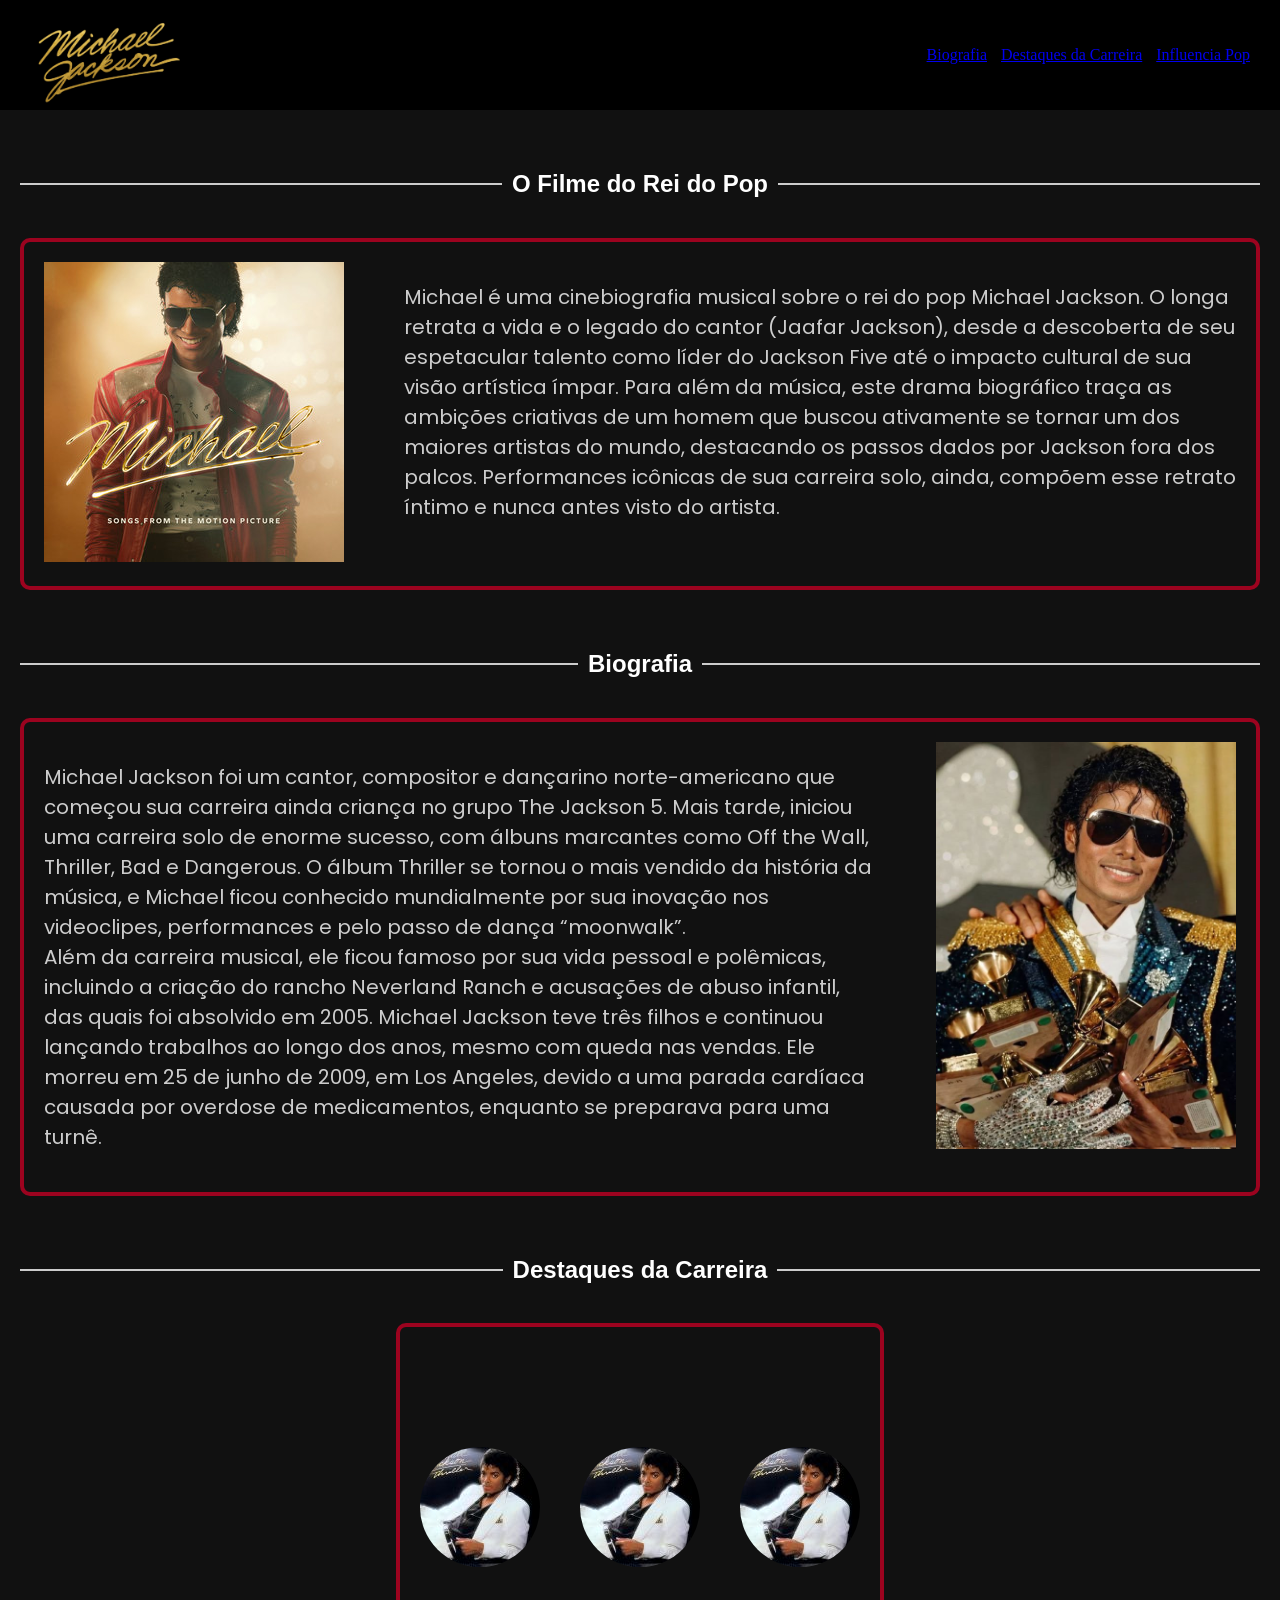
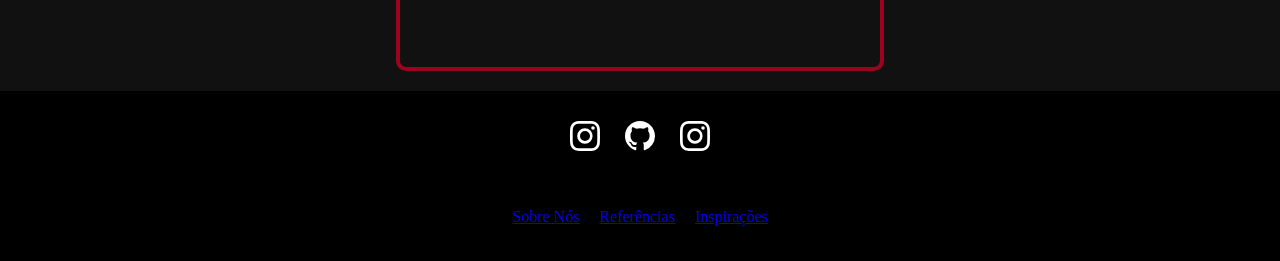
==== index.html @ e489af59 "fix pages" ====
<!DOCTYPE html>
<html lang="pt-BR">

<head>
    <meta charset="UTF-8">
    <meta name="viewport" content="width=device-width, initial-scale=1.0">
    <link rel="stylesheet" href="index.css">
    <title>Document</title>
</head>

<body>

    <header>
        <!-- Logo da página -->
        <div class="logoHeader">
            <img src="img/mjLogo.png" alt="" width="150" height="auto">
        </div>

        <div class="containerHeader">

            <button class="containerHamburger" id="hamburger" onclick="navmenu.classList.toggle('active');">
                &#9776;
            </button>

            <!-- Menu de navegação -->
            <nav class="nav-menu" id="navmenu">
                <ul>
                    <li><a href="/pages/biografia/index.html">Biografia</a></li>
                    <li><a href="/pages/destaques/index.html">Destaques da Carreira</a></li>
                    <li><a href="/pages/influencia/index.html">Influencia Pop</a></li>
                </ul>
            </nav>

        </div>
    </header>

    <main>
        <div class="titleMain">
            <div class="containerTitleMain">
                <a class="line"></a>
                <h2>O Filme do Rei do Pop</h2>
                <a class="line"></a>
            </div>
        </div>


        <section class="contentMain">
            <div class="imgContentMain">
                <img src="./img//filmeLogo.jpg" alt="">
            </div>
            <P>Michael é uma cinebiografia musical sobre o rei do pop Michael Jackson. O longa retrata a vida e o legado
                do cantor (Jaafar Jackson), desde a descoberta de seu espetacular talento como líder do Jackson Five até
                o impacto cultural de sua visão artística ímpar. Para além da música, este drama biográfico traça as
                ambições criativas de um homem que buscou ativamente se tornar um dos maiores artistas do mundo,
                destacando os passos dados por Jackson fora dos palcos. Performances icônicas de sua carreira solo,
                ainda, compõem esse retrato íntimo e nunca antes visto do artista.</P>
        </section>

        <div class="titleMain">
            <div class="containerTitleMain">
                <a class="line"></a>
                <h2>Biografia</h2>
                <a class="line"></a>
            </div>
        </div>

        <section class="contentMain">
            <P>Michael Jackson foi um cantor, compositor e dançarino norte-americano que começou sua carreira ainda
                criança no grupo The Jackson 5. Mais tarde, iniciou uma carreira solo de enorme sucesso, com álbuns
                marcantes como Off the Wall, Thriller, Bad e Dangerous. O álbum Thriller se tornou o mais vendido da
                história da música, e Michael ficou conhecido mundialmente por sua inovação nos videoclipes,
                performances e pelo passo de dança “moonwalk”.
                <br />
                Além da carreira musical, ele ficou famoso por sua vida pessoal e polêmicas, incluindo a criação do
                rancho Neverland Ranch e acusações de abuso infantil, das quais foi absolvido em 2005. Michael Jackson
                teve três filhos e continuou lançando trabalhos ao longo dos anos, mesmo com queda nas vendas. Ele
                morreu em 25 de junho de 2009, em Los Angeles, devido a uma parada cardíaca causada por overdose de
                medicamentos, enquanto se preparava para uma turnê.
            </P>
            <div class="imgContentMain">
                <img src="./img/michaelBiografia.jpg" alt="" width="300px" height="auto">
            </div>
        </section>

        <div class="titleMain">
            <div class="containerTitleMain">
                <a class="line"></a>
                <h2>Destaques da Carreira</h2>
                <a class="line"></a>
            </div>
        </div>

        <section class="contentMain">
            <div class="containerDisc">
                <div class="disc" onmouseover="playAudio1(1)" onmouseout="pauseAudio(1)">
                    <audio id="audio1" src="/music/thriller.mp3"></audio>
                </div>

                <div class="disc" onmouseover="playAudio2(2)" onmouseout="pauseAudio(2)">
                    <audio id="audio2" src="/music/billieJean.mp3"></audio>
                </div>


                <div class="disc" onmouseover="playAudio3(3)" onmouseout="pauseAudio(3)">
                    <audio id="audio3" src="/music/beatIt.mp3"></audio>
                </div>

            </div>

            </div>
        </section>
    </main>

    <footer: class="footer">
        <div class="contentFooter">

            <div class="contentFooterptUp">

                <svg xmlns="http://www.w3.org/2000/svg" width="16" height="16" fill="currentColor"
                    class="bi bi-instagram" viewBox="0 0 16 16">
                    <path
                        d="M8 0C5.829 0 5.556.01 4.703.048 3.85.088 3.269.222 2.76.42a3.9 3.9 0 0 0-1.417.923A3.9 3.9 0 0 0 .42 2.76C.222 3.268.087 3.85.048 4.7.01 5.555 0 5.827 0 8.001c0 2.172.01 2.444.048 3.297.04.852.174 1.433.372 1.942.205.526.478.972.923 1.417.444.445.89.719 1.416.923.51.198 1.09.333 1.942.372C5.555 15.99 5.827 16 8 16s2.444-.01 3.298-.048c.851-.04 1.434-.174 1.943-.372a3.9 3.9 0 0 0 1.416-.923c.445-.445.718-.891.923-1.417.197-.509.332-1.09.372-1.942C15.99 10.445 16 10.173 16 8s-.01-2.445-.048-3.299c-.04-.851-.175-1.433-.372-1.941a3.9 3.9 0 0 0-.923-1.417A3.9 3.9 0 0 0 13.24.42c-.51-.198-1.092-.333-1.943-.372C10.443.01 10.172 0 7.998 0zm-.717 1.442h.718c2.136 0 2.389.007 3.232.046.78.035 1.204.166 1.486.275.373.145.64.319.92.599s.453.546.598.92c.11.281.24.705.275 1.485.039.843.047 1.096.047 3.231s-.008 2.389-.047 3.232c-.035.78-.166 1.203-.275 1.485a2.5 2.5 0 0 1-.599.919c-.28.28-.546.453-.92.598-.28.11-.704.24-1.485.276-.843.038-1.096.047-3.232.047s-2.39-.009-3.233-.047c-.78-.036-1.203-.166-1.485-.276a2.5 2.5 0 0 1-.92-.598 2.5 2.5 0 0 1-.6-.92c-.109-.281-.24-.705-.275-1.485-.038-.843-.046-1.096-.046-3.233s.008-2.388.046-3.231c.036-.78.166-1.204.276-1.486.145-.373.319-.64.599-.92s.546-.453.92-.598c.282-.11.705-.24 1.485-.276.738-.034 1.024-.044 2.515-.045zm4.988 1.328a.96.96 0 1 0 0 1.92.96.96 0 0 0 0-1.92m-4.27 1.122a4.109 4.109 0 1 0 0 8.217 4.109 4.109 0 0 0 0-8.217m0 1.441a2.667 2.667 0 1 1 0 5.334 2.667 2.667 0 0 1 0-5.334" />
                </svg>
                <svg xmlns="http://www.w3.org/2000/svg" width="16" height="16" fill="currentColor" class="bi bi-github"
                    viewBox="0 0 16 16">
                    <path
                        d="M8 0C3.58 0 0 3.58 0 8c0 3.54 2.29 6.53 5.47 7.59.4.07.55-.17.55-.38 0-.19-.01-.82-.01-1.49-2.01.37-2.53-.49-2.69-.94-.09-.23-.48-.94-.82-1.13-.28-.15-.68-.52-.01-.53.63-.01 1.08.58 1.23.82.72 1.21 1.87.87 2.33.66.07-.52.28-.87.51-1.07-1.78-.2-3.64-.89-3.64-3.95 0-.87.31-1.59.82-2.15-.08-.2-.36-1.02.08-2.12 0 0 .67-.21 2.2.82.64-.18 1.32-.27 2-.27s1.36.09 2 .27c1.53-1.04 2.2-.82 2.2-.82.44 1.1.16 1.92.08 2.12.51.56.82 1.27.82 2.15 0 3.07-1.87 3.75-3.65 3.95.29.25.54.73.54 1.48 0 1.07-.01 1.93-.01 2.2 0 .21.15.46.55.38A8.01 8.01 0 0 0 16 8c0-4.42-3.58-8-8-8" />
                </svg>
                <svg xmlns="http://www.w3.org/2000/svg" width="16" height="16" fill="currentColor"
                    class="bi bi-instagram" viewBox="0 0 16 16">
                    <path
                        d="M8 0C5.829 0 5.556.01 4.703.048 3.85.088 3.269.222 2.76.42a3.9 3.9 0 0 0-1.417.923A3.9 3.9 0 0 0 .42 2.76C.222 3.268.087 3.85.048 4.7.01 5.555 0 5.827 0 8.001c0 2.172.01 2.444.048 3.297.04.852.174 1.433.372 1.942.205.526.478.972.923 1.417.444.445.89.719 1.416.923.51.198 1.09.333 1.942.372C5.555 15.99 5.827 16 8 16s2.444-.01 3.298-.048c.851-.04 1.434-.174 1.943-.372a3.9 3.9 0 0 0 1.416-.923c.445-.445.718-.891.923-1.417.197-.509.332-1.09.372-1.942C15.99 10.445 16 10.173 16 8s-.01-2.445-.048-3.299c-.04-.851-.175-1.433-.372-1.941a3.9 3.9 0 0 0-.923-1.417A3.9 3.9 0 0 0 13.24.42c-.51-.198-1.092-.333-1.943-.372C10.443.01 10.172 0 7.998 0zm-.717 1.442h.718c2.136 0 2.389.007 3.232.046.78.035 1.204.166 1.486.275.373.145.64.319.92.599s.453.546.598.92c.11.281.24.705.275 1.485.039.843.047 1.096.047 3.231s-.008 2.389-.047 3.232c-.035.78-.166 1.203-.275 1.485a2.5 2.5 0 0 1-.599.919c-.28.28-.546.453-.92.598-.28.11-.704.24-1.485.276-.843.038-1.096.047-3.232.047s-2.39-.009-3.233-.047c-.78-.036-1.203-.166-1.485-.276a2.5 2.5 0 0 1-.92-.598 2.5 2.5 0 0 1-.6-.92c-.109-.281-.24-.705-.275-1.485-.038-.843-.046-1.096-.046-3.233s.008-2.388.046-3.231c.036-.78.166-1.204.276-1.486.145-.373.319-.64.599-.92s.546-.453.92-.598c.282-.11.705-.24 1.485-.276.738-.034 1.024-.044 2.515-.045zm4.988 1.328a.96.96 0 1 0 0 1.92.96.96 0 0 0 0-1.92m-4.27 1.122a4.109 4.109 0 1 0 0 8.217 4.109 4.109 0 0 0 0-8.217m0 1.441a2.667 2.667 0 1 1 0 5.334 2.667 2.667 0 0 1 0-5.334" />
                </svg>

            </div>

            <div class="contentFooterptDown">
                <ul class="contentFooterptDown ul">
                    <li><a href="#">Sobre Nós</a></li>
                    <li><a href="#">Referências</a></li>
                    <li><a href="#">Inspirações</a></li>
                </ul>
            </div>
        </div>
        </footer>

        <script src="script.js"></script>
</body>

</html>
---- index.css ----
@import url("https://fonts.googleapis.com/css2?family=Poppins:wght@300;400;500;600;700&display=swap");

/* Paleta de Cores Geral:
Preto: ##000000 
Branco: #FFFFFF
Dourado Claro: #CVA542
Dourado Escuro: #BD9637
Vermelho: #9C031F

Fonte Bebas Neue - Titulos Mais Impactantes 
.bebas-neue-regular {
  font-family: "Bebas Neue", sans-serif;
  font-weight: 400;
  font-style: normal;
}

Fonte Poppins - Subtítulos e textos menores 
.poppins-regular {
  font-family: "Poppins", sans-serif;
  font-weight: 400;
  font-style: normal;
}
*/

body {
    background: #111;
    height: 100%;
    margin: 0;
    display: flex;
    flex-direction: column;
}

header {
    height: 70px;
    background-color: rgb(0, 0, 0);
    padding: 20px;
    padding-left: 30px;
    display: flex;
    justify-content: space-between;
    align-items: center;
}

.logoHeader {
    width: 90px;
    height: 90px;
}

.containerHeader {
    display: flex;
    flex-flow: column nowrap;
}

.nav-menu {
    display: none;
}

.nav-menu.active {
    display: block;
    background-color: lightgray;
}

.nav-menu ul {
    list-style: none;
    padding: 10px;
}

.containerHamburger {
    cursor: pointer;
    background: none;
    border: none;
    font-size: 25px;
}

main{
    display: flex;
    flex-direction: column;
    align-items: center;
    justify-content: center;
    flex: 1;
    gap: 20px;
    padding: 20px;
}

p{
    font-family: "Poppins", sans-serif;
    font-size: 20px;
    color:#ccc;
}

h3{
    color: white;
}

.titleMain{
    width: 100%;
    margin-top: 20px;
    font-family: "Bebas Neue", sans-serif;
}

.containerTitleMain{
    display: flex;
    flex-direction: row;
    justify-content: center;
    align-items: center;
    gap: 10px;
    color: white;
}

.line{
  flex: 1;
  height: 2px;
  background-color: rgb(204, 204, 204);
}

.contentMain{
    min-height: 300px;
    padding: 20px;
    border:4px solid #9C031F;
    display: flex;
    flex-direction: row;
    gap: 60px;
    border-radius:10px;
    transition:0.3s;
}

.contentMain:hover{
    transform:translateX(10px);
    box-shadow:0 0 15px #9C031F;
}

.imgContentMain{
    width: 350px;
    height: 100%;
}

.containerDisc {
  display: flex;
  gap: 40px;
  justify-content: center;
  margin-top: 100px;
}

.disc {
  width: 120px;
  height: 120px;
  border-radius: 50%;
  background: radial-gradient(circle, #222 30%, #000 70%);
  animation: spin 6s linear infinite;
  display: flex;
  align-items: center;
  justify-content: center;
  color: white;
  cursor: pointer;
  transition: transform 0.3s;
  background-image: url("/img/thrillerDisc.jpg");
}

.disc:hover {
  transform: scale(1.15);
}

.contentAlbum{
    text-align: center;
}

.footer {
    width: auto;
    height: 150px;
    display: flex;
    justify-content: center;
    align-items: center;
    padding: 10px;
    background: black;
}

.contentFooter{
    width: 280px;
    height: 130px;
    display: flex;
    flex-direction: column;
    justify-content: space-between;
}

.contentFooterptUp {
    width: auto;
    height: 50px;
    display: flex;
    flex-direction: row;
    align-items: center;
    justify-content:center;
    gap: 25px;
}
svg{
    width: 30px;
    height: 30px;
    color: white;
}

svg:hover{
    cursor: pointer;
    transform: translateY(-3px);
}

.contentFooterptDown {
    text-align: center;
    width: auto;
    height: auto;
    display: flex;
    justify-content: center;  
    align-items: center; 
}

.contentFooterptDown ul{
    width: auto;
    display: flex;
    list-style: none;
    padding: 7px;
    margin: 0;
    gap: 20px;  
}

.contentFooterptDown li{
    margin-bottom: 8px;
    text-decoration: none; 
    color: #fff;            
}

@media screen and (min-width: 768px) {
    .containerHamburger {
        display: none;
    }

    .nav-menu {
        display: block;
    }

    .nav-menu li {
        display: inline;
        padding-left: 10px;
    }
}

@keyframes spin {
  from { transform: rotate(0deg); }
  to { transform: rotate(360deg); }
}
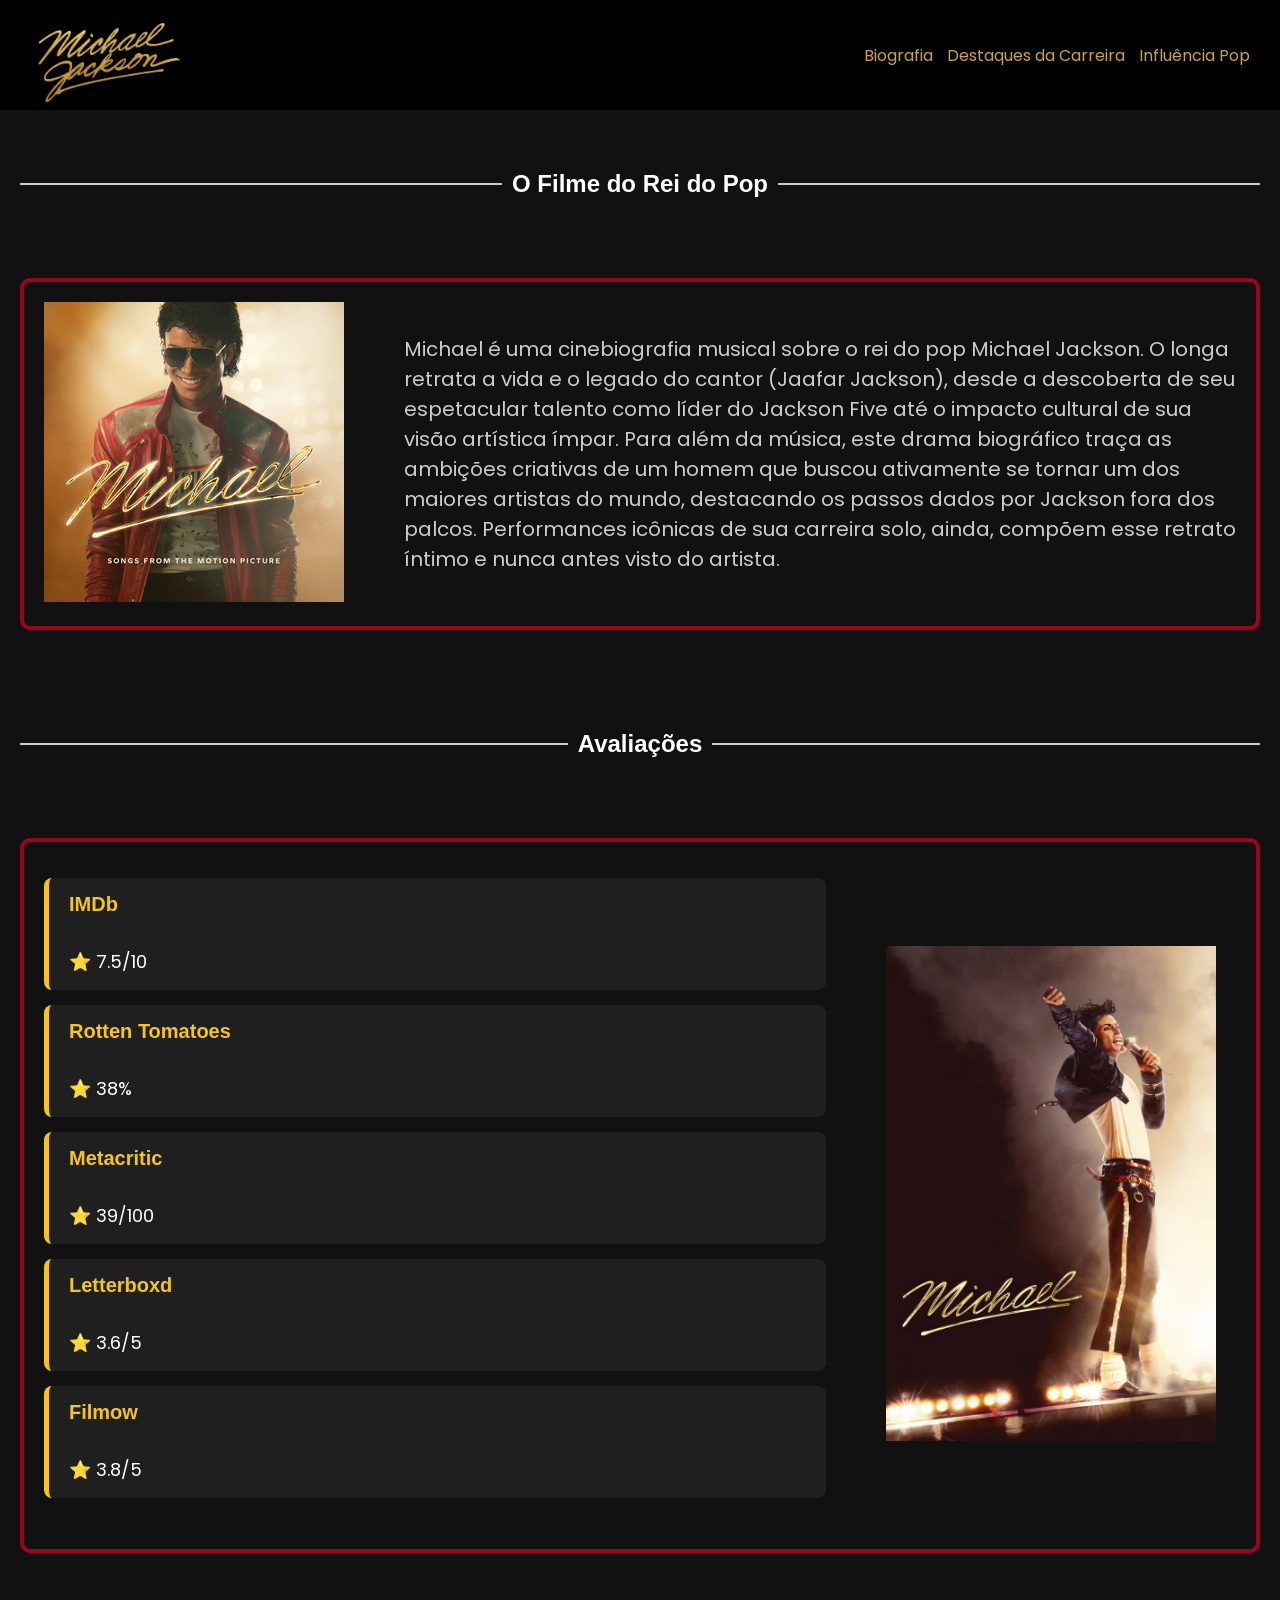
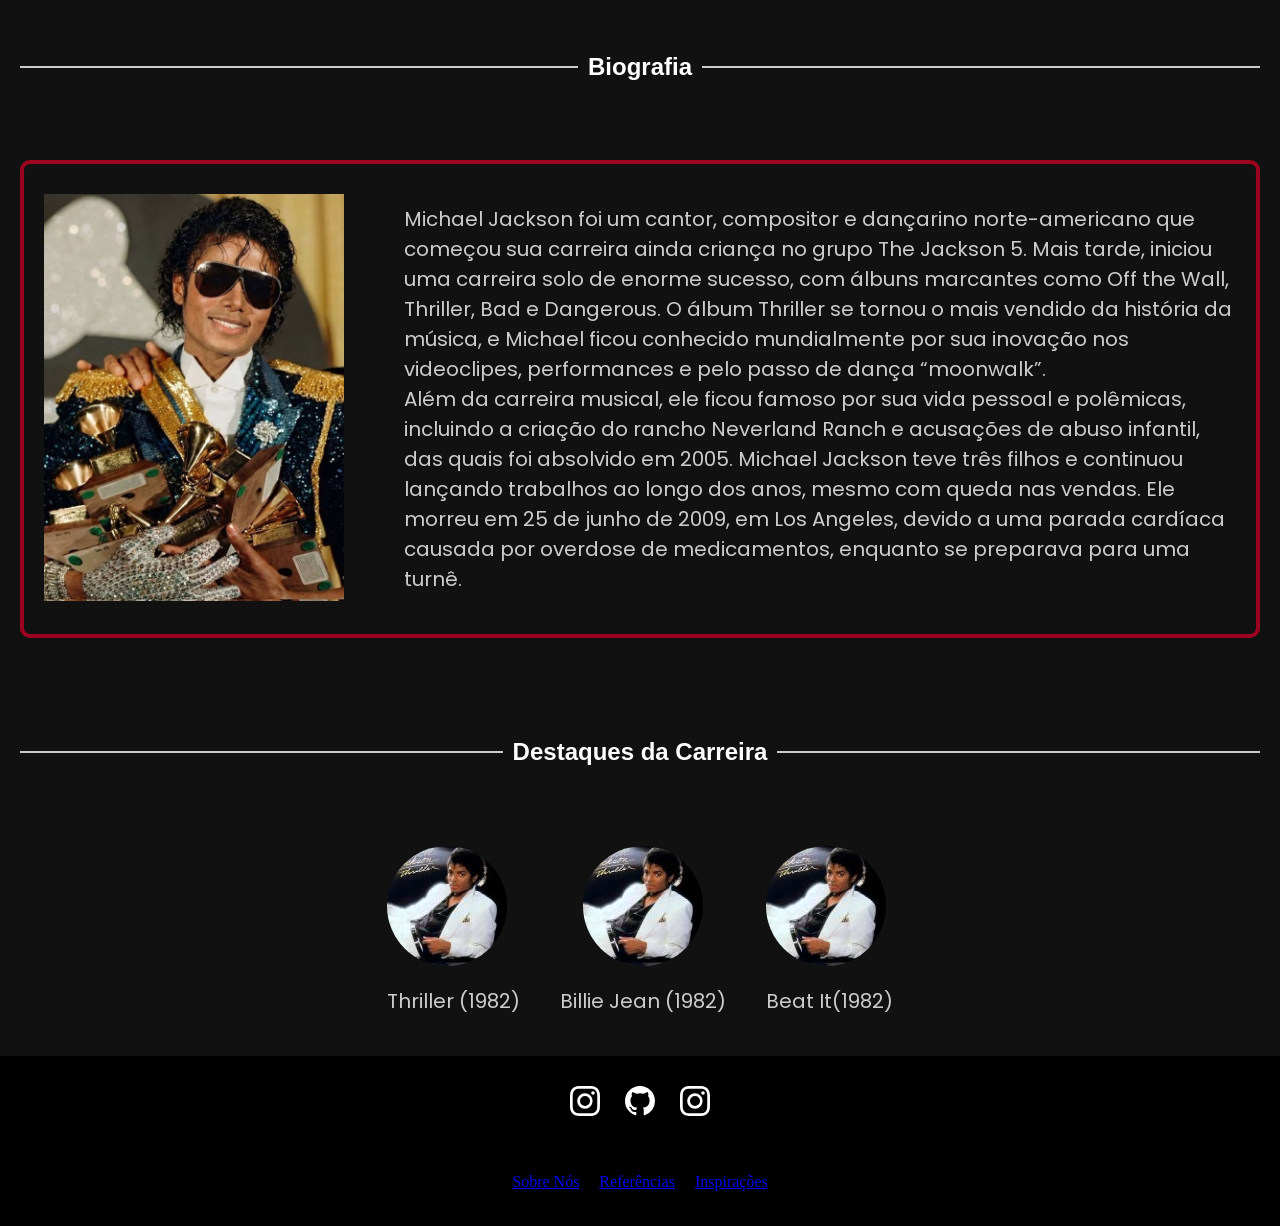
==== commit 7402f126: "Fix all Pages" ====
--- a/index.html
+++ b/index.html
@@ -5,7 +5,7 @@
     <meta charset="UTF-8">
     <meta name="viewport" content="width=device-width, initial-scale=1.0">
     <link rel="stylesheet" href="index.css">
-    <title>Document</title>
+    <title>Home</title>
 </head>
 
 <body>
@@ -13,7 +13,9 @@
     <header>
         <!-- Logo da página -->
         <div class="logoHeader">
-            <img src="img/mjLogo.png" alt="" width="150" height="auto">
+            <a href="/index.html">
+                <img src="img/mjLogo.png" alt="" width="150" height="auto">
+            </a>
         </div>
 
         <div class="containerHeader">
@@ -27,7 +29,7 @@
                 <ul>
                     <li><a href="/pages/biografia/index.html">Biografia</a></li>
                     <li><a href="/pages/destaques/index.html">Destaques da Carreira</a></li>
-                    <li><a href="/pages/influencia/index.html">Influencia Pop</a></li>
+                    <li><a href="/pages/influencia/index.html">Influência Pop</a></li>
                 </ul>
             </nav>
 
@@ -59,12 +61,54 @@
         <div class="titleMain">
             <div class="containerTitleMain">
                 <a class="line"></a>
+                <h2>Avaliações</h2>
+                <a class="line"></a>
+            </div>
+        </div>
+
+
+        <section class="contentMain">
+                <ul class="avalicao">
+                    <li>
+                        <strong>IMDb</strong><br>
+                        ⭐ 7.5/10
+                    </li>
+                    <li>
+                        <strong>Rotten Tomatoes</strong><br>
+                         ⭐ 38%
+                    </li>
+                    <li>
+                        <strong>Metacritic</strong><br>
+                        ⭐ 39/100
+                    </li>
+                    <li>
+                        <strong>Letterboxd</strong><br>
+                        ⭐ 3.6/5
+                    </li>
+                    <li>
+                        <strong>Filmow</strong><br>
+                        ⭐ 3.8/5
+                    </li>
+                </ul>
+
+                
+                <div class="imgContentMain">
+                    <img src="./img/avaliacao.jpg" alt="" width="330">
+                </div>
+        </section>
+
+        <div class="titleMain">
+            <div class="containerTitleMain">
+                <a class="line"></a>
                 <h2>Biografia</h2>
                 <a class="line"></a>
             </div>
         </div>
 
         <section class="contentMain">
+            <div class="imgContentMain">
+                <img src="./img/michaelBiografia.jpg" alt="" width="300px" height="auto">
+            </div>
             <P>Michael Jackson foi um cantor, compositor e dançarino norte-americano que começou sua carreira ainda
                 criança no grupo The Jackson 5. Mais tarde, iniciou uma carreira solo de enorme sucesso, com álbuns
                 marcantes como Off the Wall, Thriller, Bad e Dangerous. O álbum Thriller se tornou o mais vendido da
@@ -77,9 +121,6 @@
                 morreu em 25 de junho de 2009, em Los Angeles, devido a uma parada cardíaca causada por overdose de
                 medicamentos, enquanto se preparava para uma turnê.
             </P>
-            <div class="imgContentMain">
-                <img src="./img/michaelBiografia.jpg" alt="" width="300px" height="auto">
-            </div>
         </section>
 
         <div class="titleMain">
@@ -90,19 +131,28 @@
             </div>
         </div>
 
-        <section class="contentMain">
+        <section>
             <div class="containerDisc">
-                <div class="disc" onmouseover="playAudio1(1)" onmouseout="pauseAudio(1)">
-                    <audio id="audio1" src="/music/thriller.mp3"></audio>
-                </div>
-
-                <div class="disc" onmouseover="playAudio2(2)" onmouseout="pauseAudio(2)">
-                    <audio id="audio2" src="/music/billieJean.mp3"></audio>
-                </div>
-
-
-                <div class="disc" onmouseover="playAudio3(3)" onmouseout="pauseAudio(3)">
-                    <audio id="audio3" src="/music/beatIt.mp3"></audio>
+
+                <div class="cardDis">
+                    <div class="disc" onmouseover="playAudio1(1)" onmouseout="pauseAudio(1)">
+                        <audio id="audio1" src="/music/thriller.mp3"></audio>
+                    </div>
+                    <p>Thriller (1982)</p>
+                </div>
+
+                <div class="cardDisc">
+                    <div class="disc" onmouseover="playAudio2(2)" onmouseout="pauseAudio(2)">
+                        <audio id="audio2" src="/music/billieJean.mp3"></audio>
+                    </div>
+                    <p>Billie Jean (1982)</p>
+                </div>
+
+                <div class="cardDis">
+                    <div class="disc" onmouseover="playAudio3(3)" onmouseout="pauseAudio(3)">
+                        <audio id="audio3" src="/music/beatIt.mp3"></audio>
+                    </div>
+                    <p>Beat It(1982)</p>
                 </div>
 
             </div>
--- a/index.css
+++ b/index.css
@@ -43,6 +43,12 @@
 .logoHeader {
     width: 90px;
     height: 90px;
+    transition:0.3s;
+}
+
+.logoHeader:hover{
+    cursor: pointer;
+    transform:translateX(10px);
 }
 
 .containerHeader {
@@ -51,7 +57,13 @@
 }
 
 .nav-menu {
+    font-family: "Poppins", sans-serif;
     display: none;
+}
+
+.nav-menu ul {
+    list-style: none;
+    padding: 10px;
 }
 
 .nav-menu.active {
@@ -59,9 +71,15 @@
     background-color: lightgray;
 }
 
-.nav-menu ul {
-    list-style: none;
-    padding: 10px;
+.nav-menu a{
+    color: #C9A542;
+    text-decoration: none;
+    transition:0.3s;
+    display: inline-block;
+}
+.nav-menu a:hover{
+    cursor: pointer;
+    transform:translateX(3px);
 }
 
 .containerHamburger {
@@ -72,13 +90,15 @@
 }
 
 main{
+    width: 100%;
+    box-sizing: border-box;
+    min-height: 300px;
+    padding: 20px;
     display: flex;
     flex-direction: column;
-    align-items: center;
-    justify-content: center;
-    flex: 1;
-    gap: 20px;
-    padding: 20px;
+    gap: 60px;
+    border-radius:10px;
+    transition:0.3s;
 }
 
 p{
@@ -107,9 +127,9 @@
 }
 
 .line{
-  flex: 1;
-  height: 2px;
-  background-color: rgb(204, 204, 204);
+    flex: 1;
+    height: 2px;
+    background-color: rgb(204, 204, 204);
 }
 
 .contentMain{
@@ -118,6 +138,7 @@
     border:4px solid #9C031F;
     display: flex;
     flex-direction: row;
+    align-items: center;
     gap: 60px;
     border-radius:10px;
     transition:0.3s;
@@ -131,13 +152,47 @@
 .imgContentMain{
     width: 350px;
     height: 100%;
+}
+
+.avalicao {
+    list-style: none;
+    padding: 0;
+    flex: 1;
+}
+
+.avalicao li {
+    background-color: #1f1f1f;
+    color: white;
+    padding: 15px 20px;
+    margin-bottom: 15px;
+    border-left: 5px solid #f5c518; /* Cor estilo IMDb */
+    border-radius: 8px;
+    font-size: 18px;
+    transition: transform 0.3s ease;
+    font-family: "Poppins", sans-serif;
+}
+
+.avalicao li:hover {
+    transform: translateX(10px);
+}
+
+.avalicao strong {
+    display: block;
+    font-size: 20px;
+    margin-bottom: 5px;
+    color: #f5c518;
 }
 
 .containerDisc {
   display: flex;
   gap: 40px;
   justify-content: center;
-  margin-top: 100px;
+}
+
+.cardDisc{
+    display: flex;
+    flex-direction: column;
+    align-items: center;
 }
 
 .disc {
@@ -145,7 +200,7 @@
   height: 120px;
   border-radius: 50%;
   background: radial-gradient(circle, #222 30%, #000 70%);
-  animation: spin 6s linear infinite;
+  animation: spin 8s linear infinite;
   display: flex;
   align-items: center;
   justify-content: center;
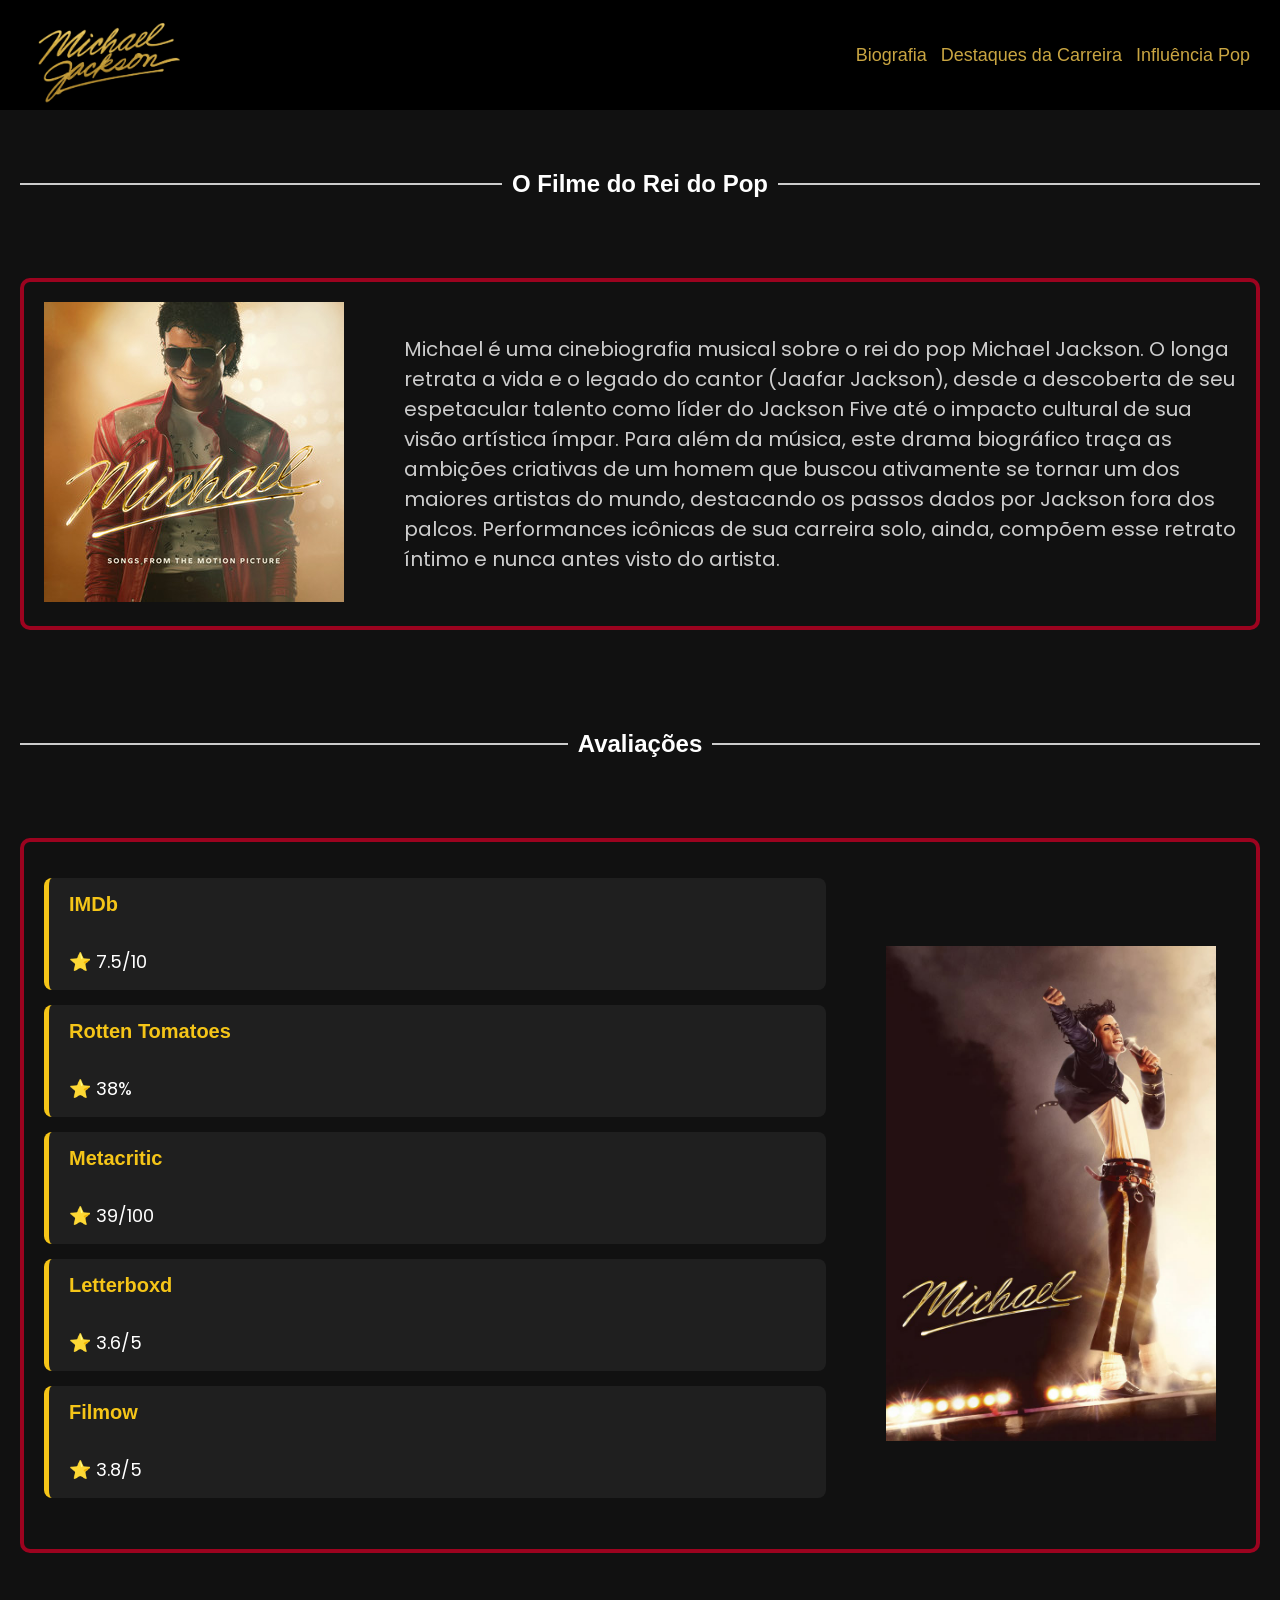
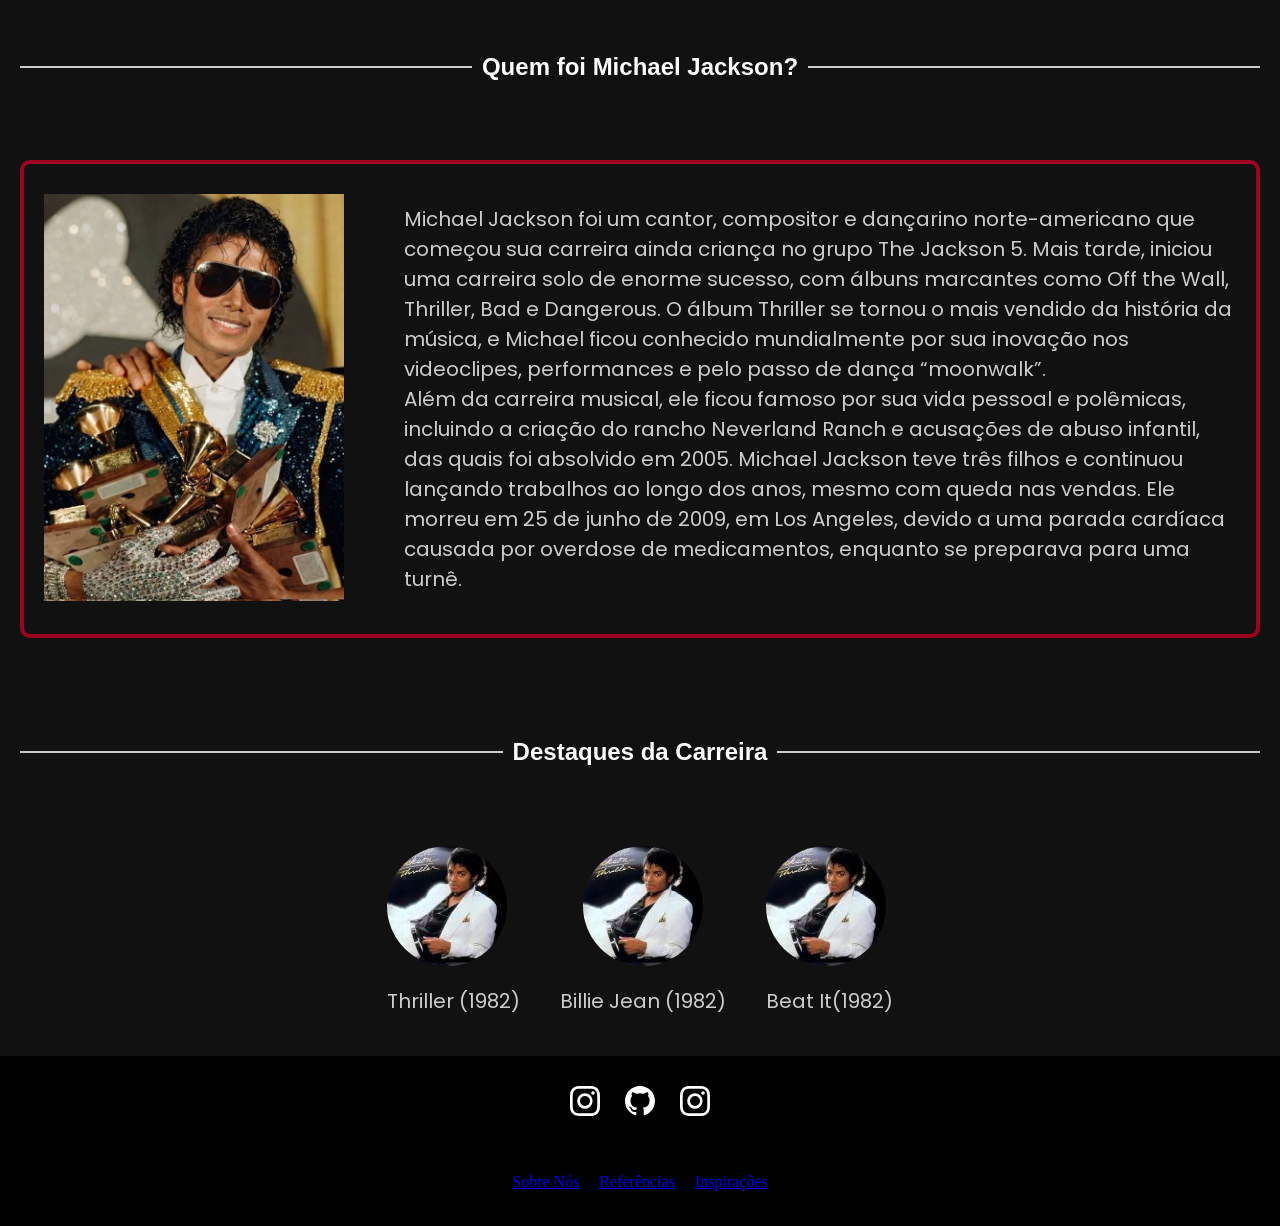
==== commit 4e456fb2: "Fix Derails Css" ====
--- a/index.html
+++ b/index.html
@@ -100,7 +100,7 @@
         <div class="titleMain">
             <div class="containerTitleMain">
                 <a class="line"></a>
-                <h2>Biografia</h2>
+                <h2>Quem foi Michael Jackson?</h2>
                 <a class="line"></a>
             </div>
         </div>
--- a/index.css
+++ b/index.css
@@ -72,6 +72,8 @@
 }
 
 .nav-menu a{
+    font-family: "Bebas Neue", sans-serif;
+    font-size: 18px;
     color: #C9A542;
     text-decoration: none;
     transition:0.3s;
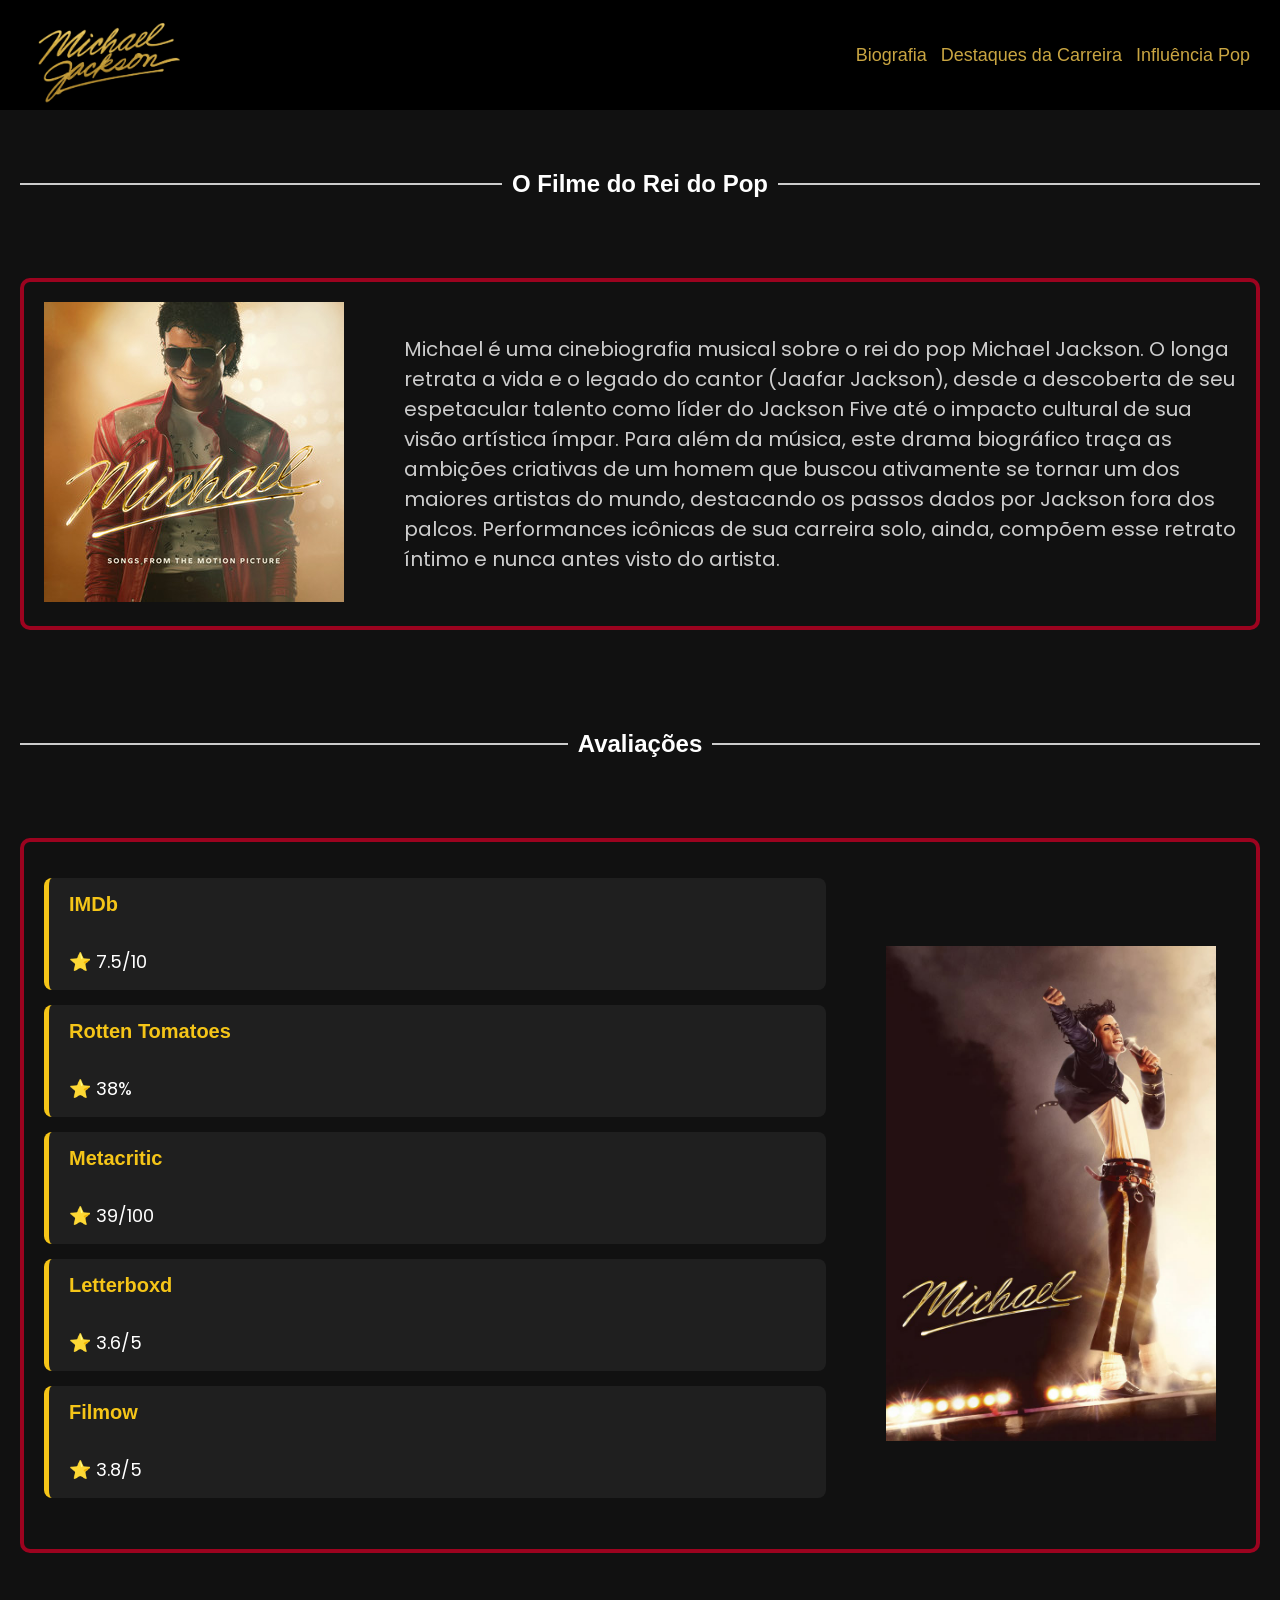
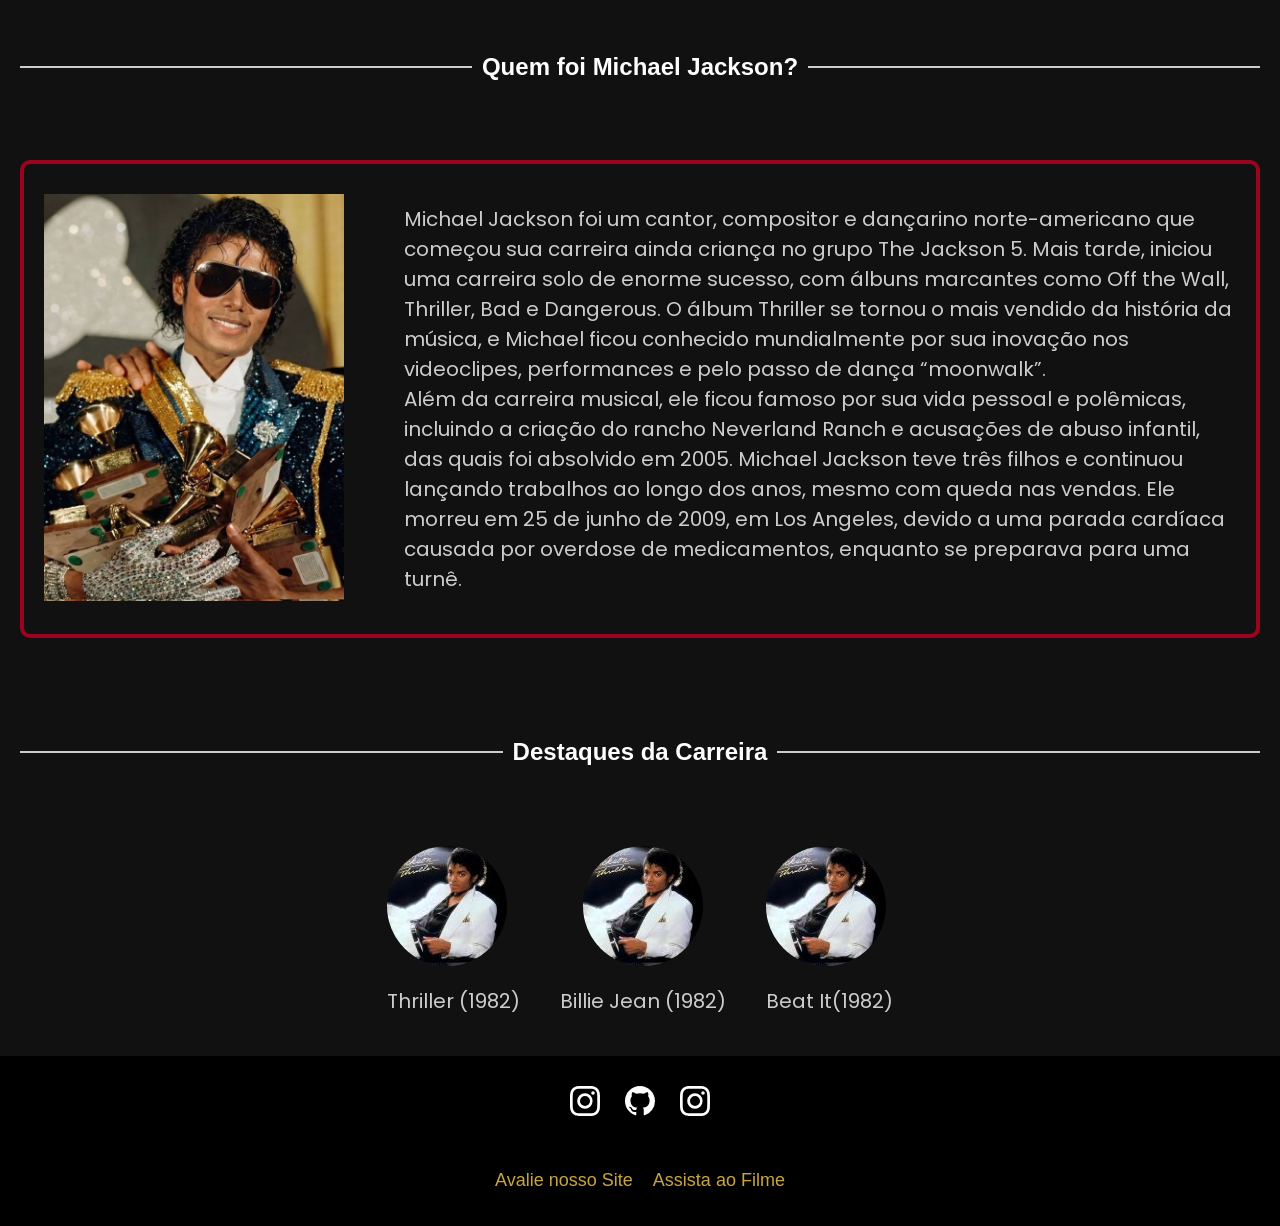
==== commit 79b082e5: "Fix page Footer" ====
--- a/index.html
+++ b/index.html
@@ -186,13 +186,12 @@
 
             <div class="contentFooterptDown">
                 <ul class="contentFooterptDown ul">
-                    <li><a href="#">Sobre Nós</a></li>
-                    <li><a href="#">Referências</a></li>
-                    <li><a href="#">Inspirações</a></li>
+                    <li><a href="/pages/avalieosite/index.html">Avalie nosso Site</a></li>
+                    <li><a href="/pages/assistaaofilme/index.html">Assista ao Filme</a></li>
                 </ul>
             </div>
         </div>
-        </footer>
+    </footer>
 
         <script src="script.js"></script>
 </body>
--- a/index.css
+++ b/index.css
@@ -279,8 +279,23 @@
 .contentFooterptDown li{
     margin-bottom: 8px;
     text-decoration: none; 
-    color: #fff;            
-}
+    white-space: nowrap;
+}
+
+.contentFooterptDown a {
+    font-family: "Bebas Neue", sans-serif;
+    font-size: 18px;
+    color: #C9A542;
+    text-decoration: none;
+    transition: 0.3s;
+    display: inline-block;
+}
+
+.contentFooterptDown a:hover {
+    cursor: pointer;
+    transform: translateX(3px);
+}
+
 
 @media screen and (min-width: 768px) {
     .containerHamburger {
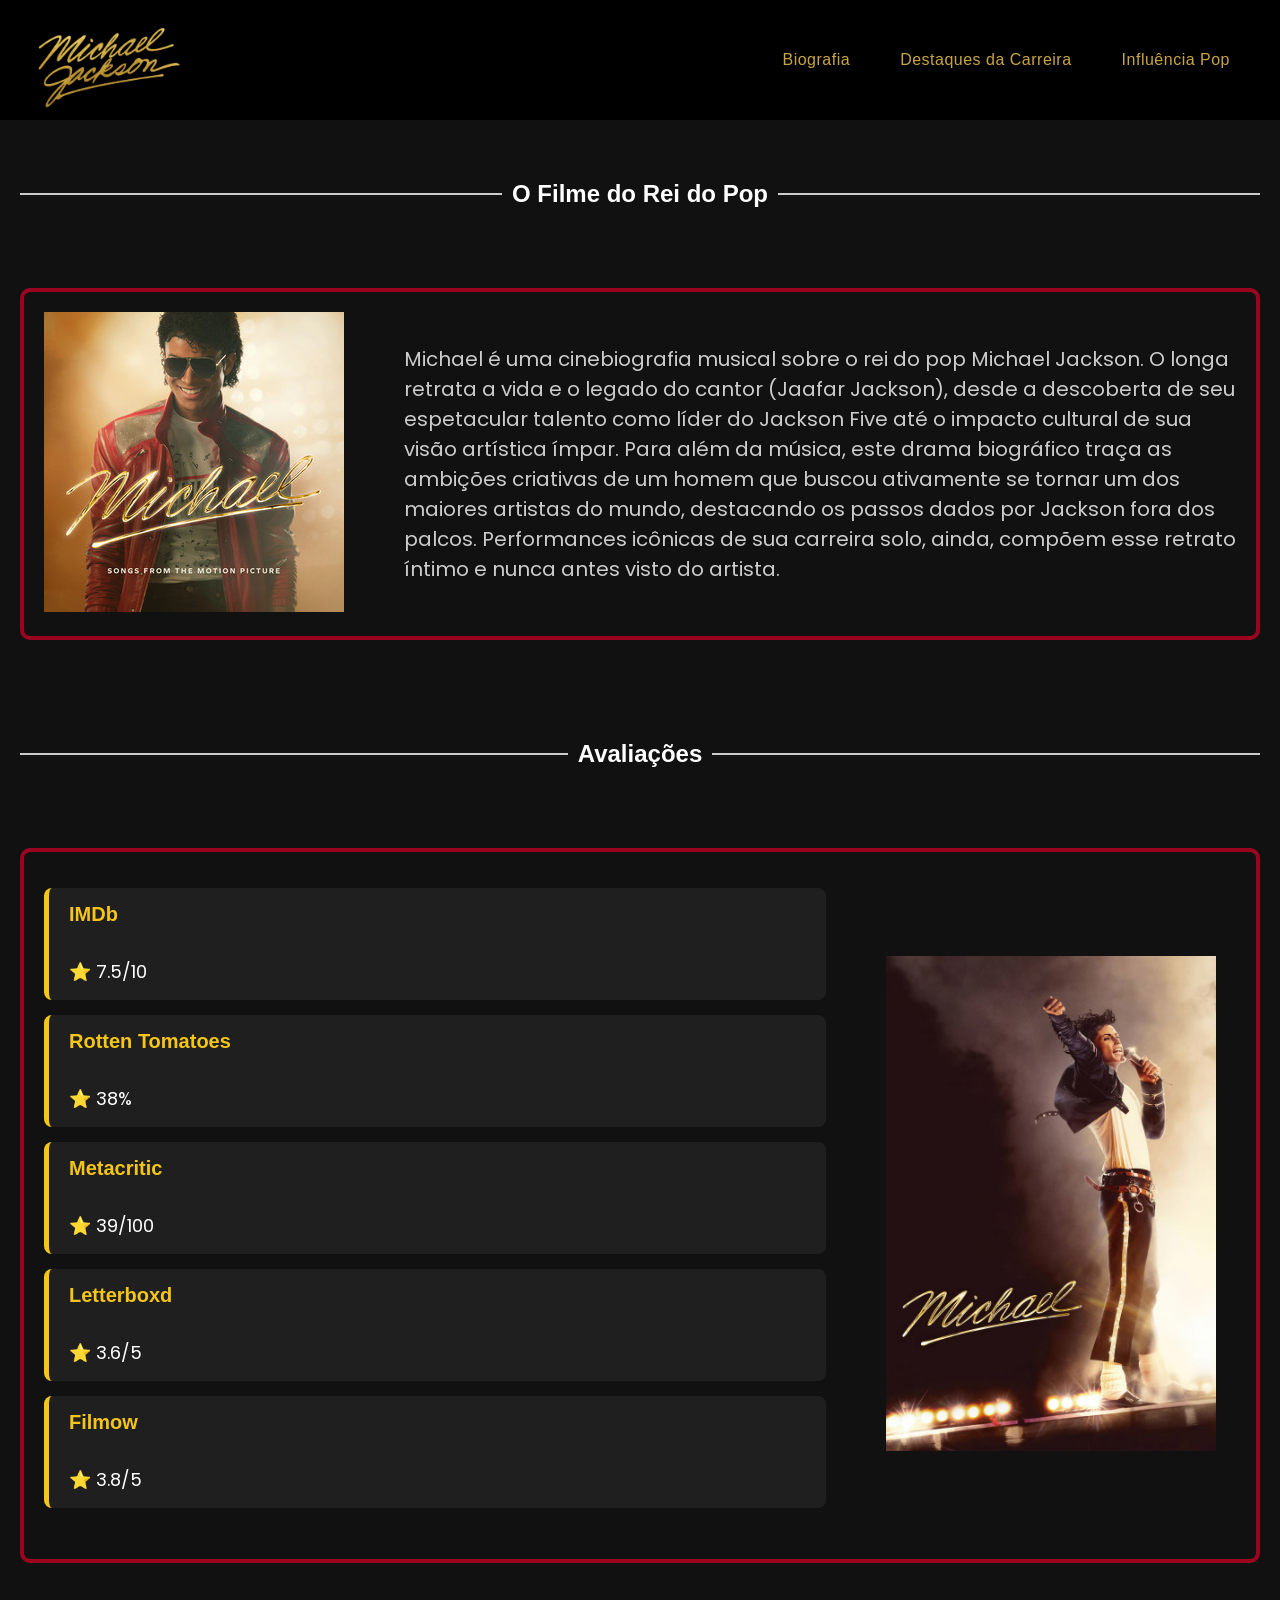
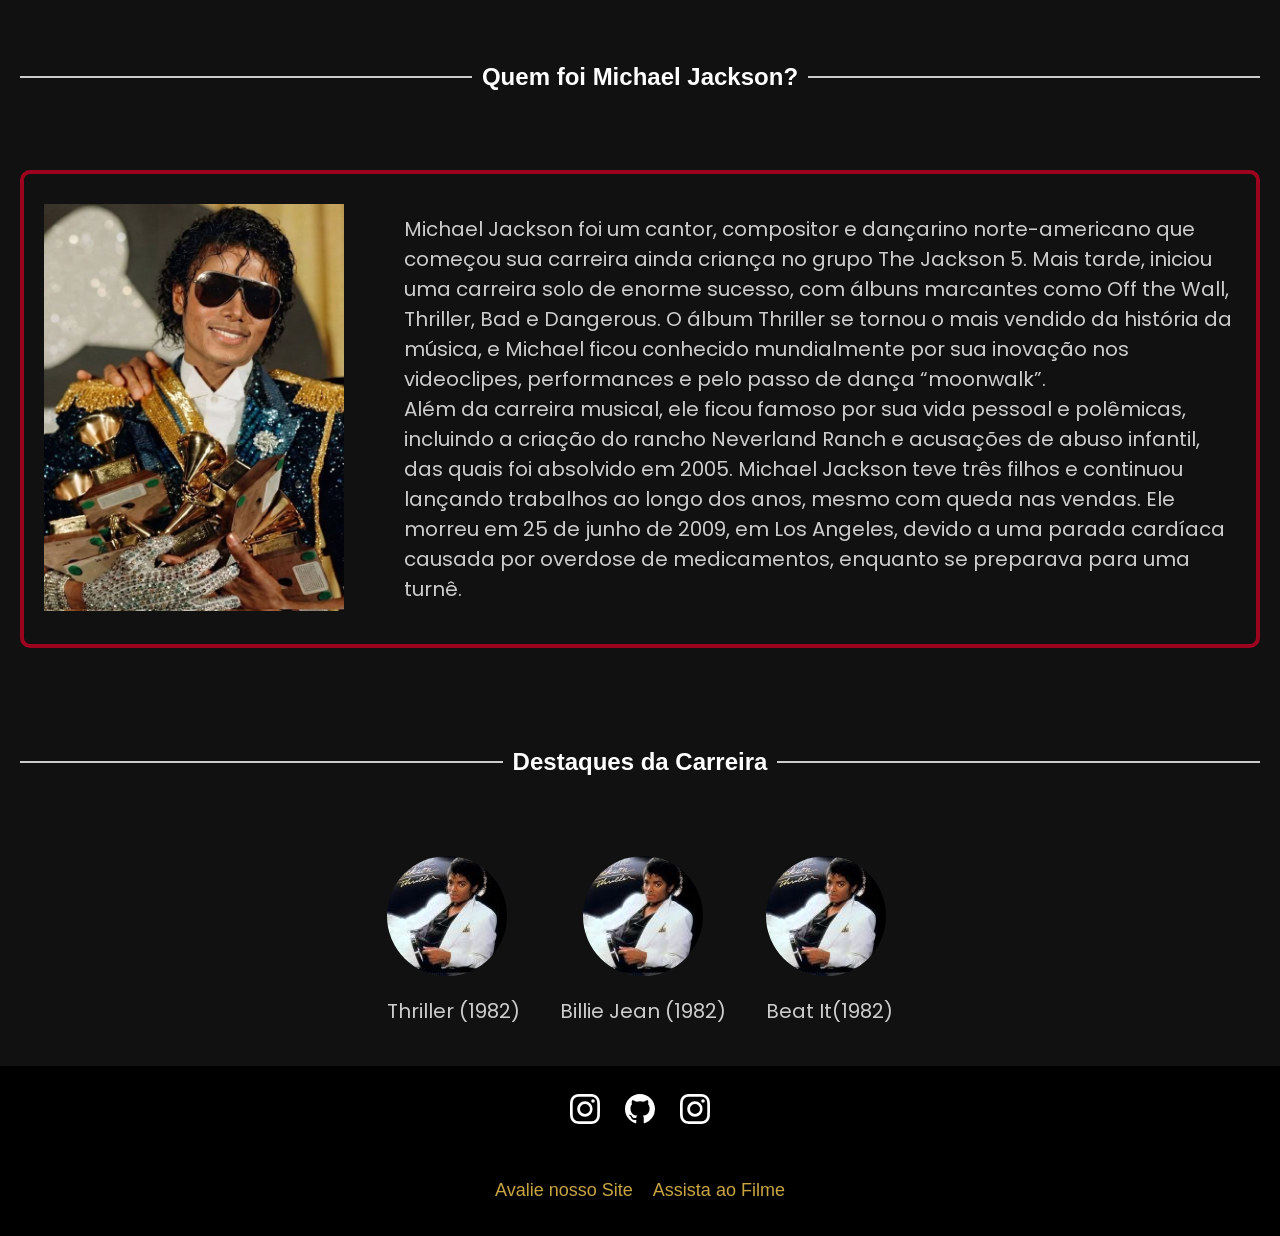
==== commit bc15a6a5: "feat: Enhance styling and layout for the "Sobre" page; add evaluation form and social media links - " ====
--- a/index.html
+++ b/index.html
@@ -20,11 +20,12 @@
 
         <div class="containerHeader">
 
-            <button class="containerHamburger" id="hamburger" onclick="navmenu.classList.toggle('active');">
-                &#9776;
+            <button class="containerHamburger" id="hamburger" onclick="toggleMenu()" aria-label="Menu">
+                <span></span><span></span><span></span>
             </button>
 
-            <!-- Menu de navegação -->
+            <div class="overlay" id="overlay" onclick="toggleMenu()"></div>
+
             <nav class="nav-menu" id="navmenu">
                 <ul>
                     <li><a href="/pages/biografia/index.html">Biografia</a></li>
@@ -67,34 +68,34 @@
         </div>
 
 
-        <section class="contentMain">
-                <ul class="avalicao">
-                    <li>
-                        <strong>IMDb</strong><br>
-                        ⭐ 7.5/10
-                    </li>
-                    <li>
-                        <strong>Rotten Tomatoes</strong><br>
-                         ⭐ 38%
-                    </li>
-                    <li>
-                        <strong>Metacritic</strong><br>
-                        ⭐ 39/100
-                    </li>
-                    <li>
-                        <strong>Letterboxd</strong><br>
-                        ⭐ 3.6/5
-                    </li>
-                    <li>
-                        <strong>Filmow</strong><br>
-                        ⭐ 3.8/5
-                    </li>
-                </ul>
-
-                
-                <div class="imgContentMain">
-                    <img src="./img/avaliacao.jpg" alt="" width="330">
-                </div>
+        <section class="contentMainAvaliacao">
+            <ul class="avalicao">
+                <li>
+                    <strong>IMDb</strong><br>
+                    ⭐ 7.5/10
+                </li>
+                <li>
+                    <strong>Rotten Tomatoes</strong><br>
+                    ⭐ 38%
+                </li>
+                <li>
+                    <strong>Metacritic</strong><br>
+                    ⭐ 39/100
+                </li>
+                <li>
+                    <strong>Letterboxd</strong><br>
+                    ⭐ 3.6/5
+                </li>
+                <li>
+                    <strong>Filmow</strong><br>
+                    ⭐ 3.8/5
+                </li>
+            </ul>
+
+
+            <div class="imgContentMain">
+                <img src="./img/avaliacao.jpg" alt="" width="330">
+            </div>
         </section>
 
         <div class="titleMain">
@@ -166,32 +167,39 @@
 
             <div class="contentFooterptUp">
 
-                <svg xmlns="http://www.w3.org/2000/svg" width="16" height="16" fill="currentColor"
-                    class="bi bi-instagram" viewBox="0 0 16 16">
-                    <path
-                        d="M8 0C5.829 0 5.556.01 4.703.048 3.85.088 3.269.222 2.76.42a3.9 3.9 0 0 0-1.417.923A3.9 3.9 0 0 0 .42 2.76C.222 3.268.087 3.85.048 4.7.01 5.555 0 5.827 0 8.001c0 2.172.01 2.444.048 3.297.04.852.174 1.433.372 1.942.205.526.478.972.923 1.417.444.445.89.719 1.416.923.51.198 1.09.333 1.942.372C5.555 15.99 5.827 16 8 16s2.444-.01 3.298-.048c.851-.04 1.434-.174 1.943-.372a3.9 3.9 0 0 0 1.416-.923c.445-.445.718-.891.923-1.417.197-.509.332-1.09.372-1.942C15.99 10.445 16 10.173 16 8s-.01-2.445-.048-3.299c-.04-.851-.175-1.433-.372-1.941a3.9 3.9 0 0 0-.923-1.417A3.9 3.9 0 0 0 13.24.42c-.51-.198-1.092-.333-1.943-.372C10.443.01 10.172 0 7.998 0zm-.717 1.442h.718c2.136 0 2.389.007 3.232.046.78.035 1.204.166 1.486.275.373.145.64.319.92.599s.453.546.598.92c.11.281.24.705.275 1.485.039.843.047 1.096.047 3.231s-.008 2.389-.047 3.232c-.035.78-.166 1.203-.275 1.485a2.5 2.5 0 0 1-.599.919c-.28.28-.546.453-.92.598-.28.11-.704.24-1.485.276-.843.038-1.096.047-3.232.047s-2.39-.009-3.233-.047c-.78-.036-1.203-.166-1.485-.276a2.5 2.5 0 0 1-.92-.598 2.5 2.5 0 0 1-.6-.92c-.109-.281-.24-.705-.275-1.485-.038-.843-.046-1.096-.046-3.233s.008-2.388.046-3.231c.036-.78.166-1.204.276-1.486.145-.373.319-.64.599-.92s.546-.453.92-.598c.282-.11.705-.24 1.485-.276.738-.034 1.024-.044 2.515-.045zm4.988 1.328a.96.96 0 1 0 0 1.92.96.96 0 0 0 0-1.92m-4.27 1.122a4.109 4.109 0 1 0 0 8.217 4.109 4.109 0 0 0 0-8.217m0 1.441a2.667 2.667 0 1 1 0 5.334 2.667 2.667 0 0 1 0-5.334" />
-                </svg>
-                <svg xmlns="http://www.w3.org/2000/svg" width="16" height="16" fill="currentColor" class="bi bi-github"
-                    viewBox="0 0 16 16">
-                    <path
-                        d="M8 0C3.58 0 0 3.58 0 8c0 3.54 2.29 6.53 5.47 7.59.4.07.55-.17.55-.38 0-.19-.01-.82-.01-1.49-2.01.37-2.53-.49-2.69-.94-.09-.23-.48-.94-.82-1.13-.28-.15-.68-.52-.01-.53.63-.01 1.08.58 1.23.82.72 1.21 1.87.87 2.33.66.07-.52.28-.87.51-1.07-1.78-.2-3.64-.89-3.64-3.95 0-.87.31-1.59.82-2.15-.08-.2-.36-1.02.08-2.12 0 0 .67-.21 2.2.82.64-.18 1.32-.27 2-.27s1.36.09 2 .27c1.53-1.04 2.2-.82 2.2-.82.44 1.1.16 1.92.08 2.12.51.56.82 1.27.82 2.15 0 3.07-1.87 3.75-3.65 3.95.29.25.54.73.54 1.48 0 1.07-.01 1.93-.01 2.2 0 .21.15.46.55.38A8.01 8.01 0 0 0 16 8c0-4.42-3.58-8-8-8" />
-                </svg>
-                <svg xmlns="http://www.w3.org/2000/svg" width="16" height="16" fill="currentColor"
-                    class="bi bi-instagram" viewBox="0 0 16 16">
-                    <path
-                        d="M8 0C5.829 0 5.556.01 4.703.048 3.85.088 3.269.222 2.76.42a3.9 3.9 0 0 0-1.417.923A3.9 3.9 0 0 0 .42 2.76C.222 3.268.087 3.85.048 4.7.01 5.555 0 5.827 0 8.001c0 2.172.01 2.444.048 3.297.04.852.174 1.433.372 1.942.205.526.478.972.923 1.417.444.445.89.719 1.416.923.51.198 1.09.333 1.942.372C5.555 15.99 5.827 16 8 16s2.444-.01 3.298-.048c.851-.04 1.434-.174 1.943-.372a3.9 3.9 0 0 0 1.416-.923c.445-.445.718-.891.923-1.417.197-.509.332-1.09.372-1.942C15.99 10.445 16 10.173 16 8s-.01-2.445-.048-3.299c-.04-.851-.175-1.433-.372-1.941a3.9 3.9 0 0 0-.923-1.417A3.9 3.9 0 0 0 13.24.42c-.51-.198-1.092-.333-1.943-.372C10.443.01 10.172 0 7.998 0zm-.717 1.442h.718c2.136 0 2.389.007 3.232.046.78.035 1.204.166 1.486.275.373.145.64.319.92.599s.453.546.598.92c.11.281.24.705.275 1.485.039.843.047 1.096.047 3.231s-.008 2.389-.047 3.232c-.035.78-.166 1.203-.275 1.485a2.5 2.5 0 0 1-.599.919c-.28.28-.546.453-.92.598-.28.11-.704.24-1.485.276-.843.038-1.096.047-3.232.047s-2.39-.009-3.233-.047c-.78-.036-1.203-.166-1.485-.276a2.5 2.5 0 0 1-.92-.598 2.5 2.5 0 0 1-.6-.92c-.109-.281-.24-.705-.275-1.485-.038-.843-.046-1.096-.046-3.233s.008-2.388.046-3.231c.036-.78.166-1.204.276-1.486.145-.373.319-.64.599-.92s.546-.453.92-.598c.282-.11.705-.24 1.485-.276.738-.034 1.024-.044 2.515-.045zm4.988 1.328a.96.96 0 1 0 0 1.92.96.96 0 0 0 0-1.92m-4.27 1.122a4.109 4.109 0 1 0 0 8.217 4.109 4.109 0 0 0 0-8.217m0 1.441a2.667 2.667 0 1 1 0 5.334 2.667 2.667 0 0 1 0-5.334" />
-                </svg>
+                <a href="https://instagram.com/liliane_perim" target="_blank">
+                    <svg xmlns="http://www.w3.org/2000/svg" width="16" height="16" fill="currentColor"
+                        class="bi bi-instagram" viewBox="0 0 16 16">
+                        <path
+                            d="M8 0C5.829 0 5.556.01 4.703.048 3.85.088 3.269.222 2.76.42a3.9 3.9 0 0 0-1.417.923A3.9 3.9 0 0 0 .42 2.76C.222 3.268.087 3.85.048 4.7.01 5.555 0 5.827 0 8.001c0 2.172.01 2.444.048 3.297.04.852.174 1.433.372 1.942.205.526.478.972.923 1.417.444.445.89.719 1.416.923.51.198 1.09.333 1.942.372C5.555 15.99 5.827 16 8 16s2.444-.01 3.298-.048c.851-.04 1.434-.174 1.943-.372a3.9 3.9 0 0 0 1.416-.923c.445-.445.718-.891.923-1.417.197-.509.332-1.09.372-1.942C15.99 10.445 16 10.173 16 8s-.01-2.445-.048-3.299c-.04-.851-.175-1.433-.372-1.941a3.9 3.9 0 0 0-.923-1.417A3.9 3.9 0 0 0 13.24.42c-.51-.198-1.092-.333-1.943-.372C10.443.01 10.172 0 7.998 0zm-.717 1.442h.718c2.136 0 2.389.007 3.232.046.78.035 1.204.166 1.486.275.373.145.64.319.92.599s.453.546.598.92c.11.281.24.705.275 1.485.039.843.047 1.096.047 3.231s-.008 2.389-.047 3.232c-.035.78-.166 1.203-.275 1.485a2.5 2.5 0 0 1-.599.919c-.28.28-.546.453-.92.598-.28.11-.704.24-1.485.276-.843.038-1.096.047-3.232.047s-2.39-.009-3.233-.047c-.78-.036-1.203-.166-1.485-.276a2.5 2.5 0 0 1-.92-.598 2.5 2.5 0 0 1-.6-.92c-.109-.281-.24-.705-.275-1.485-.038-.843-.046-1.096-.046-3.233s.008-2.388.046-3.231c.036-.78.166-1.204.276-1.486.145-.373.319-.64.599-.92s.546-.453.92-.598c.282-.11.705-.24 1.485-.276.738-.034 1.024-.044 2.515-.045zm4.988 1.328a.96.96 0 1 0 0 1.92.96.96 0 0 0 0-1.92m-4.27 1.122a4.109 4.109 0 1 0 0 8.217 4.109 4.109 0 0 0 0-8.217m0 1.441a2.667 2.667 0 1 1 0 5.334 2.667 2.667 0 0 1 0-5.334" />
+                    </svg>
+                </a>
+
+                <a href="https://github.com/Murilolss/Projeto-FanPage-IDPW" target="_blank">
+                    <svg xmlns="http://www.w3.org/2000/svg" width="16" height="16" fill="currentColor"
+                        class="bi bi-github" viewBox="0 0 16 16">
+                        <path
+                            d="M8 0C3.58 0 0 3.58 0 8c0 3.54 2.29 6.53 5.47 7.59.4.07.55-.17.55-.38 0-.19-.01-.82-.01-1.49-2.01.37-2.53-.49-2.69-.94-.09-.23-.48-.94-.82-1.13-.28-.15-.68-.52-.01-.53.63-.01 1.08.58 1.23.82.72 1.21 1.87.87 2.33.66.07-.52.28-.87.51-1.07-1.78-.2-3.64-.89-3.64-3.95 0-.87.31-1.59.82-2.15-.08-.2-.36-1.02.08-2.12 0 0 .67-.21 2.2.82.64-.18 1.32-.27 2-.27s1.36.09 2 .27c1.53-1.04 2.2-.82 2.2-.82.44 1.1.16 1.92.08 2.12.51.56.82 1.27.82 2.15 0 3.07-1.87 3.75-3.65 3.95.29.25.54.73.54 1.48 0 1.07-.01 1.93-.01 2.2 0 .21.15.46.55.38A8.01 8.01 0 0 0 16 8c0-4.42-3.58-8-8-8" />
+                    </svg>
+                </a>
+                <a href="https://instagram.com/murilolss__" target="_blank">
+                    <svg xmlns="http://www.w3.org/2000/svg" width="16" height="16" fill="currentColor"
+                        class="bi bi-instagram" viewBox="0 0 16 16">
+                        <path
+                            d="M8 0C5.829 0 5.556.01 4.703.048 3.85.088 3.269.222 2.76.42a3.9 3.9 0 0 0-1.417.923A3.9 3.9 0 0 0 .42 2.76C.222 3.268.087 3.85.048 4.7.01 5.555 0 5.827 0 8.001c0 2.172.01 2.444.048 3.297.04.852.174 1.433.372 1.942.205.526.478.972.923 1.417.444.445.89.719 1.416.923.51.198 1.09.333 1.942.372C5.555 15.99 5.827 16 8 16s2.444-.01 3.298-.048c.851-.04 1.434-.174 1.943-.372a3.9 3.9 0 0 0 1.416-.923c.445-.445.718-.891.923-1.417.197-.509.332-1.09.372-1.942C15.99 10.445 16 10.173 16 8s-.01-2.445-.048-3.299c-.04-.851-.175-1.433-.372-1.941a3.9 3.9 0 0 0-.923-1.417A3.9 3.9 0 0 0 13.24.42c-.51-.198-1.092-.333-1.943-.372C10.443.01 10.172 0 7.998 0zm-.717 1.442h.718c2.136 0 2.389.007 3.232.046.78.035 1.204.166 1.486.275.373.145.64.319.92.599s.453.546.598.92c.11.281.24.705.275 1.485.039.843.047 1.096.047 3.231s-.008 2.389-.047 3.232c-.035.78-.166 1.203-.275 1.485a2.5 2.5 0 0 1-.599.919c-.28.28-.546.453-.92.598-.28.11-.704.24-1.485.276-.843.038-1.096.047-3.232.047s-2.39-.009-3.233-.047c-.78-.036-1.203-.166-1.485-.276a2.5 2.5 0 0 1-.92-.598 2.5 2.5 0 0 1-.6-.92c-.109-.281-.24-.705-.275-1.485-.038-.843-.046-1.096-.046-3.233s.008-2.388.046-3.231c.036-.78.166-1.204.276-1.486.145-.373.319-.64.599-.92s.546-.453.92-.598c.282-.11.705-.24 1.485-.276.738-.034 1.024-.044 2.515-.045zm4.988 1.328a.96.96 0 1 0 0 1.92.96.96 0 0 0 0-1.92m-4.27 1.122a4.109 4.109 0 1 0 0 8.217 4.109 4.109 0 0 0 0-8.217m0 1.441a2.667 2.667 0 1 1 0 5.334 2.667 2.667 0 0 1 0-5.334" />
+                    </svg>
+                </a>
 
             </div>
 
             <div class="contentFooterptDown">
                 <ul class="contentFooterptDown ul">
-                    <li><a href="/pages/avalieosite/index.html">Avalie nosso Site</a></li>
+                    <li><a href="/pages/sobre/index.html">Avalie nosso Site</a></li>
                     <li><a href="/pages/assistaaofilme/index.html">Assista ao Filme</a></li>
                 </ul>
             </div>
         </div>
-    </footer>
+        </footer>
 
         <script src="script.js"></script>
 </body>
--- a/index.css
+++ b/index.css
@@ -31,67 +31,128 @@
 }
 
 header {
-    height: 70px;
-    background-color: rgb(0, 0, 0);
-    padding: 20px;
-    padding-left: 30px;
+    height: 120px;
+    background-color: #000;
+    padding: 0 30px;
     display: flex;
     justify-content: space-between;
     align-items: center;
+    position: relative;
+    z-index: 100;
 }
 
 .logoHeader {
     width: 90px;
     height: 90px;
-    transition:0.3s;
-}
-
-.logoHeader:hover{
+    transition: 0.3s;
+}
+
+.logoHeader:hover {
     cursor: pointer;
-    transform:translateX(10px);
+    transform: translateX(10px);
 }
 
 .containerHeader {
     display: flex;
     flex-flow: column nowrap;
+    align-items: flex-end;
 }
 
 .nav-menu {
-    font-family: "Poppins", sans-serif;
-    display: none;
+    position: fixed;
+    top: 120px;
+    right: 0;
+    width: 200px;
+    background: #0a0a0a;
+    transform: translateX(100%);
+    transition: 0.35s cubic-bezier(.4, 0, .2, 1);
+    z-index: 99;
 }
 
 .nav-menu ul {
     list-style: none;
-    padding: 10px;
-}
-
-.nav-menu.active {
-    display: block;
-    background-color: lightgray;
-}
-
-.nav-menu a{
-    font-family: "Bebas Neue", sans-serif;
-    font-size: 18px;
+    margin: 0;
+    padding: 16px 0;
+}
+
+.nav-menu li {
+    border-bottom: 1px solid #1a1a1a;
+}
+
+.nav-menu li:last-child {
+    border: none;
+}
+
+.nav-menu.open {
+    transform: translateX(0);
+}
+
+.nav-menu a {
+    display: flex;
+    align-items: center;
+    padding: 14px 20px;
     color: #C9A542;
     text-decoration: none;
-    transition:0.3s;
-    display: inline-block;
-}
-.nav-menu a:hover{
-    cursor: pointer;
-    transform:translateX(3px);
+    font-family: "Bebas Neue", sans-serif;
+    font-size: 16px;
+    letter-spacing: 0.5px;
+    transition: 0.2s;
+}
+
+.nav-menu a:hover {
+    background: #111;
+    padding-left: 28px;
+    color: #fff;
 }
 
 .containerHamburger {
-    cursor: pointer;
     background: none;
     border: none;
-    font-size: 25px;
-}
-
-main{
+    cursor: pointer;
+    display: flex;
+    flex-direction: column;
+    gap: 5px;
+    padding: 4px;
+}
+
+.containerHamburger span {
+    display: block;
+    width: 24px;
+    height: 2px;
+    background: #C9A542;
+    border-radius: 2px;
+    transition: 0.3s;
+}
+
+.containerHamburger.open span:nth-child(1) {
+    transform: translateY(7px) rotate(45deg);
+}
+
+.containerHamburger.open span:nth-child(2) {
+    opacity: 0;
+}
+
+.containerHamburger.open span:nth-child(3) {
+    transform: translateY(-7px) rotate(-45deg);
+}
+
+.overlay {
+    position: fixed;
+    top: 0px;
+    left: 0;
+    width: 100%;
+    height: 0;
+    background: rgba(0, 0, 0, 0.7);
+    transition: 0.3s;
+    overflow: hidden;
+    z-index: 98;
+}
+
+.overlay.open {
+    height: 100vh;
+}
+
+main {
     width: 100%;
     box-sizing: border-box;
     min-height: 300px;
@@ -99,27 +160,27 @@
     display: flex;
     flex-direction: column;
     gap: 60px;
-    border-radius:10px;
-    transition:0.3s;
-}
-
-p{
+    border-radius: 10px;
+    transition: 0.3s;
+}
+
+p {
     font-family: "Poppins", sans-serif;
     font-size: 20px;
-    color:#ccc;
-}
-
-h3{
+    color: #ccc;
+}
+
+h3 {
     color: white;
 }
 
-.titleMain{
+.titleMain {
     width: 100%;
     margin-top: 20px;
     font-family: "Bebas Neue", sans-serif;
 }
 
-.containerTitleMain{
+.containerTitleMain {
     display: flex;
     flex-direction: row;
     justify-content: center;
@@ -128,30 +189,42 @@
     color: white;
 }
 
-.line{
+.line {
     flex: 1;
     height: 2px;
     background-color: rgb(204, 204, 204);
 }
 
-.contentMain{
+.contentMain {
     min-height: 300px;
     padding: 20px;
-    border:4px solid #9C031F;
+    border: 4px solid #9C031F;
     display: flex;
     flex-direction: row;
     align-items: center;
     gap: 60px;
-    border-radius:10px;
-    transition:0.3s;
-}
-
-.contentMain:hover{
-    transform:translateX(10px);
-    box-shadow:0 0 15px #9C031F;
-}
-
-.imgContentMain{
+    border-radius: 10px;
+    transition: 0.3s;
+}
+
+.contentMainAvaliacao {
+    min-height: 300px;
+    padding: 20px;
+    border: 4px solid #9C031F;
+    display: flex;
+    flex-direction: row;
+    align-items: center;
+    gap: 60px;
+    border-radius: 10px;
+    transition: 0.3s;
+}
+
+.contentMain:hover {
+    transform: translateX(10px);
+    box-shadow: 0 0 15px #9C031F;
+}
+
+.imgContentMain {
     width: 350px;
     height: 100%;
 }
@@ -167,7 +240,7 @@
     color: white;
     padding: 15px 20px;
     margin-bottom: 15px;
-    border-left: 5px solid #f5c518; /* Cor estilo IMDb */
+    border-left: 5px solid #f5c518;
     border-radius: 8px;
     font-size: 18px;
     transition: transform 0.3s ease;
@@ -186,37 +259,37 @@
 }
 
 .containerDisc {
-  display: flex;
-  gap: 40px;
-  justify-content: center;
-}
-
-.cardDisc{
+    display: flex;
+    gap: 40px;
+    justify-content: center;
+}
+
+.cardDisc {
     display: flex;
     flex-direction: column;
     align-items: center;
 }
 
 .disc {
-  width: 120px;
-  height: 120px;
-  border-radius: 50%;
-  background: radial-gradient(circle, #222 30%, #000 70%);
-  animation: spin 8s linear infinite;
-  display: flex;
-  align-items: center;
-  justify-content: center;
-  color: white;
-  cursor: pointer;
-  transition: transform 0.3s;
-  background-image: url("/img/thrillerDisc.jpg");
+    width: 120px;
+    height: 120px;
+    border-radius: 50%;
+    background: radial-gradient(circle, #222 30%, #000 70%);
+    animation: spin 8s linear infinite;
+    display: flex;
+    align-items: center;
+    justify-content: center;
+    color: white;
+    cursor: pointer;
+    transition: transform 0.3s;
+    background-image: url("/img/thrillerDisc.jpg");
 }
 
 .disc:hover {
-  transform: scale(1.15);
-}
-
-.contentAlbum{
+    transform: scale(1.15);
+}
+
+.contentAlbum {
     text-align: center;
 }
 
@@ -230,7 +303,7 @@
     background: black;
 }
 
-.contentFooter{
+.contentFooter {
     width: 280px;
     height: 130px;
     display: flex;
@@ -244,16 +317,17 @@
     display: flex;
     flex-direction: row;
     align-items: center;
-    justify-content:center;
+    justify-content: center;
     gap: 25px;
 }
-svg{
+
+svg {
     width: 30px;
     height: 30px;
     color: white;
 }
 
-svg:hover{
+svg:hover {
     cursor: pointer;
     transform: translateY(-3px);
 }
@@ -263,22 +337,22 @@
     width: auto;
     height: auto;
     display: flex;
-    justify-content: center;  
-    align-items: center; 
-}
-
-.contentFooterptDown ul{
+    justify-content: center;
+    align-items: center;
+}
+
+.contentFooterptDown ul {
     width: auto;
     display: flex;
     list-style: none;
     padding: 7px;
     margin: 0;
-    gap: 20px;  
-}
-
-.contentFooterptDown li{
+    gap: 20px;
+}
+
+.contentFooterptDown li {
     margin-bottom: 8px;
-    text-decoration: none; 
+    text-decoration: none;
     white-space: nowrap;
 }
 
@@ -302,17 +376,76 @@
         display: none;
     }
 
+    .overlay {
+        display: none;
+    }
+
     .nav-menu {
-        display: block;
+        position: static;
+        transform: none;
+        background: none;
+        border: none;
+        width: auto;
+    }
+
+    .nav-menu ul {
+        display: flex;
+        gap: 10px;
+        padding: 0;
     }
 
     .nav-menu li {
-        display: inline;
-        padding-left: 10px;
+        border: none;
+    }
+}
+
+@media screen and (max-width: 767px) {
+    .contentMain {
+        flex-direction: column;
+        align-items: center;
+        gap: 20px;
+        min-height: auto;
+    }
+
+    .contentMainAvaliacao {
+        flex-direction: column-reverse;
+        align-items: center;
+        gap: 20px;
+        min-height: auto;
+    }
+
+    .imgContentMain {
+        width: 100%;
+    }
+
+    .imgContentMain img {
+        width: 100%;
+        height: auto;
+    }
+
+    p {
+        font-size: 16px;
+        text-align: justify;
+    }
+
+    .disc {
+        width: 80px;
+        height: 80px;
+        background-image: url("/img/thrillerDisc2.jpg");
+    }
+
+    .cardDisc {
+        align-items: center;
+        justify-content: center;
     }
 }
 
 @keyframes spin {
-  from { transform: rotate(0deg); }
-  to { transform: rotate(360deg); }
-}
+    from {
+        transform: rotate(0deg);
+    }
+
+    to {
+        transform: rotate(360deg);
+    }
+}
